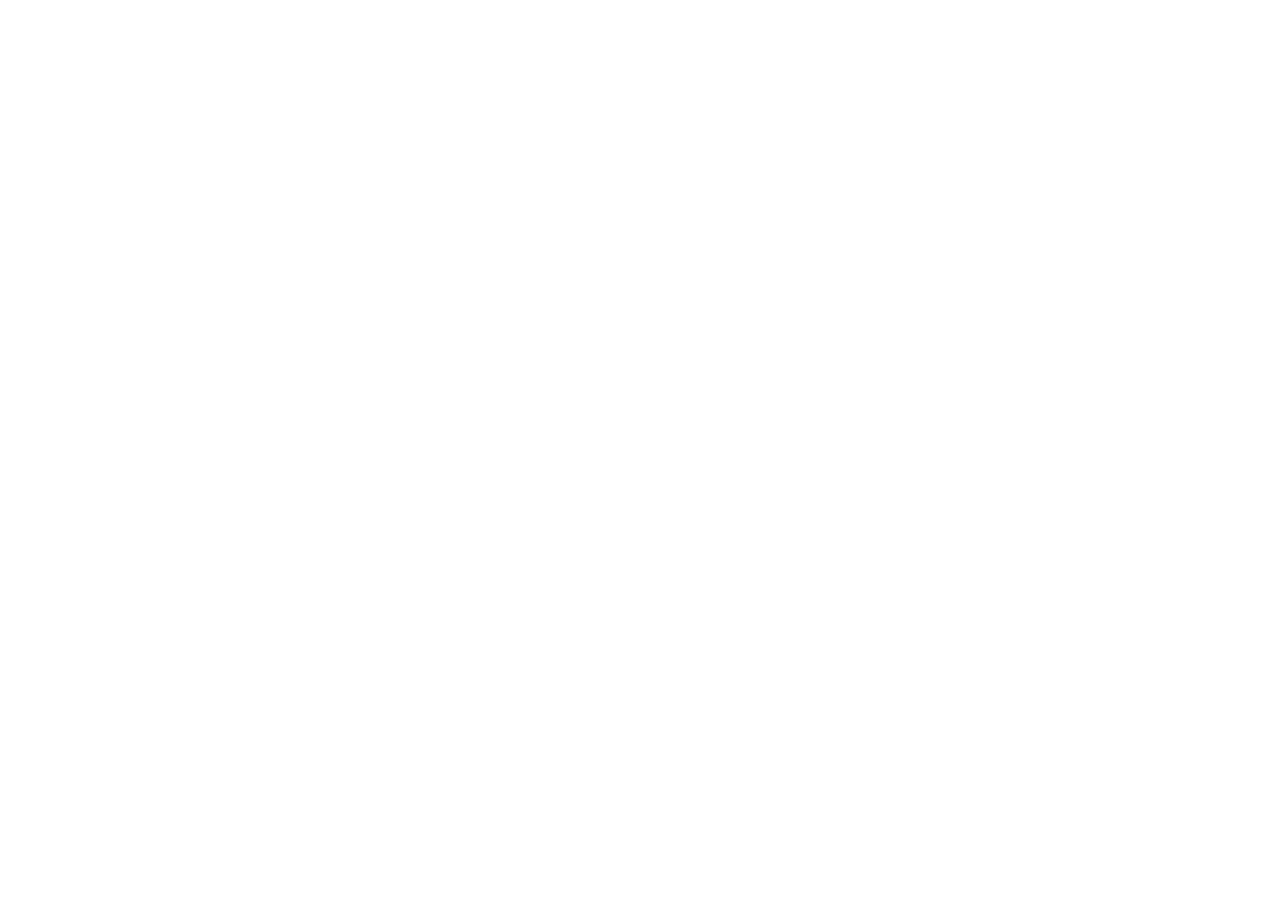
==== index.html @ 03fbd47a "Base" ====
<!DOCTYPE html>
<html lang="en">
<head>
    <meta charset="UTF-8">
    <meta name="viewport" content="width=device-width, initial-scale=1.0">
    <link rel="stylesheet" href="style.css">
    <title>Home</title>
</head>
<body>
    
</body>
</html>
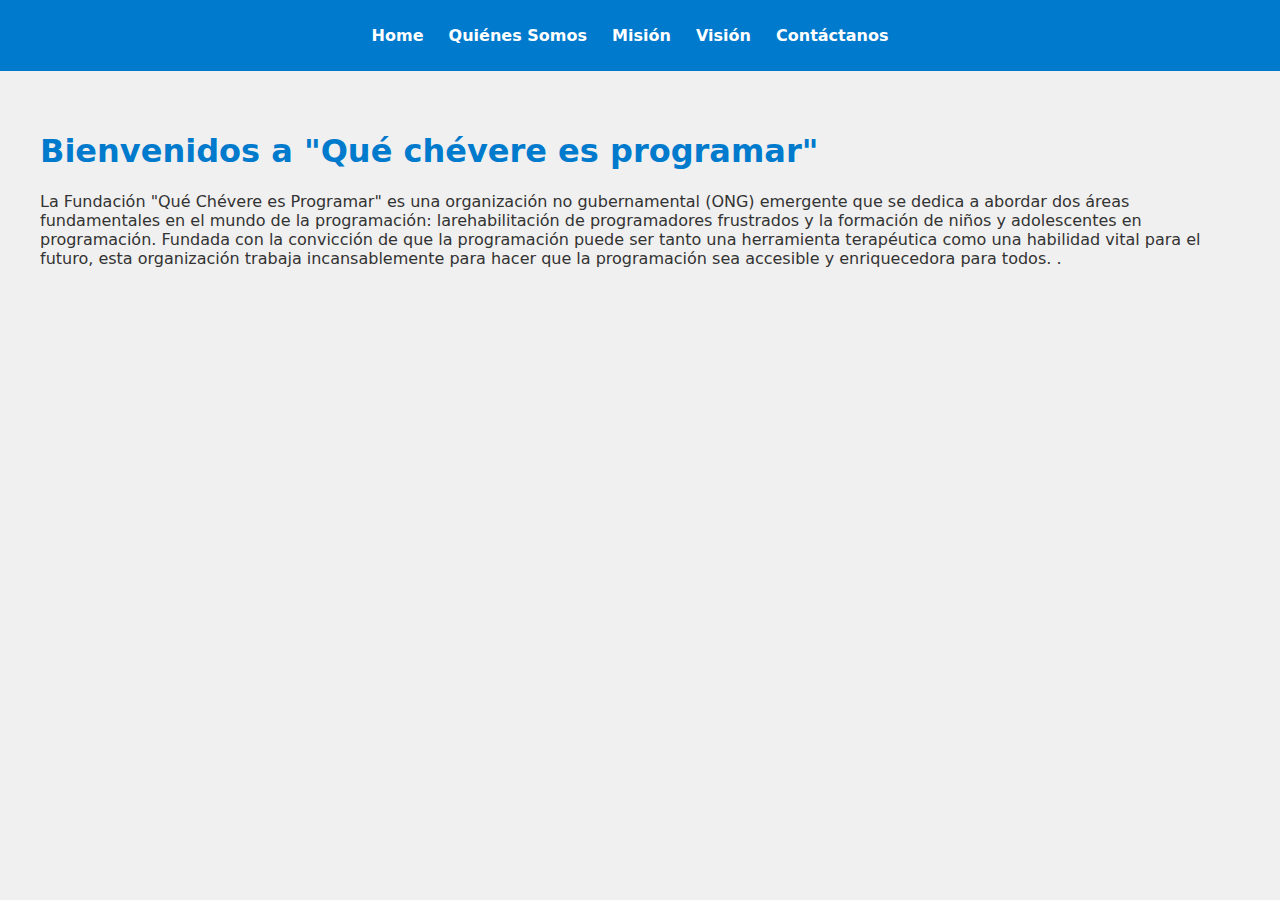
==== commit 4722e093: "Base" ====
--- a/index.html
+++ b/index.html
@@ -6,7 +6,31 @@
     <link rel="stylesheet" href="style.css">
     <title>Home</title>
 </head>
-<body>
+    <body>
+        <header>
+            <nav>
+                <ul>
+                    <li><a href="index.html">Home</a></li>
+                    <li><a href="qsomos.html">Quiénes Somos</a></li>
+                    <li><a href="mision.html">Misión</a></li>
+                    <li><a href="vision.html">Visión</a></li>
+                    <li><a href="contactenos.html">Contáctanos</a></li>
+                </ul>
+            </nav>
+        </header>
+        <section id="home">
+            <h1>Bienvenidos a "Qué chévere es programar"</h1>
+            <p>La Fundación "Qué Chévere es Programar" es una organización
+                no gubernamental (ONG) emergente que se dedica a abordar dos
+                áreas fundamentales en el mundo de la programación: larehabilitación
+                de programadores frustrados y la formación de niños y adolescentes en
+                programación. Fundada con la convicción de que la programación puede
+                ser tanto una herramienta terapéutica como una habilidad vital para el
+                futuro, esta organización trabaja incansablemente para hacer que la
+                programación sea accesible y enriquecedora para todos.
+                .</p>
+        </section>
+
+    </body>
     
-</body>
 </html>--- a/style.css
+++ b/style.css
@@ -0,0 +1,47 @@
+body {
+    font-family: system-ui, -apple-system, BlinkMacSystemFont, 'Segoe UI', Roboto, Oxygen, Ubuntu, Cantarell, 'Open Sans', 'Helvetica Neue', sans-serif;
+    background-color: #f0f0f0;
+    color: #333;
+    margin: 0;
+    padding: 0;
+}
+
+header {
+    background-color: #007acc;
+    color: #fff;
+    padding: 10px 0;
+}
+
+nav ul {
+    list-style-type: none;
+    text-align: center;
+    padding: 0;
+}
+
+nav li {
+    display: inline;
+    margin-right: 20px;
+}
+
+nav a {
+    text-decoration: none;
+    color: #fff;
+    font-weight: bold;
+}
+
+section {
+    padding: 40px;
+}
+
+h1, h2 {
+    color: #007acc;
+}
+
+a {
+    color: #007acc;
+    text-decoration: none;
+}
+
+a:hover {
+    text-decoration: underline;
+}
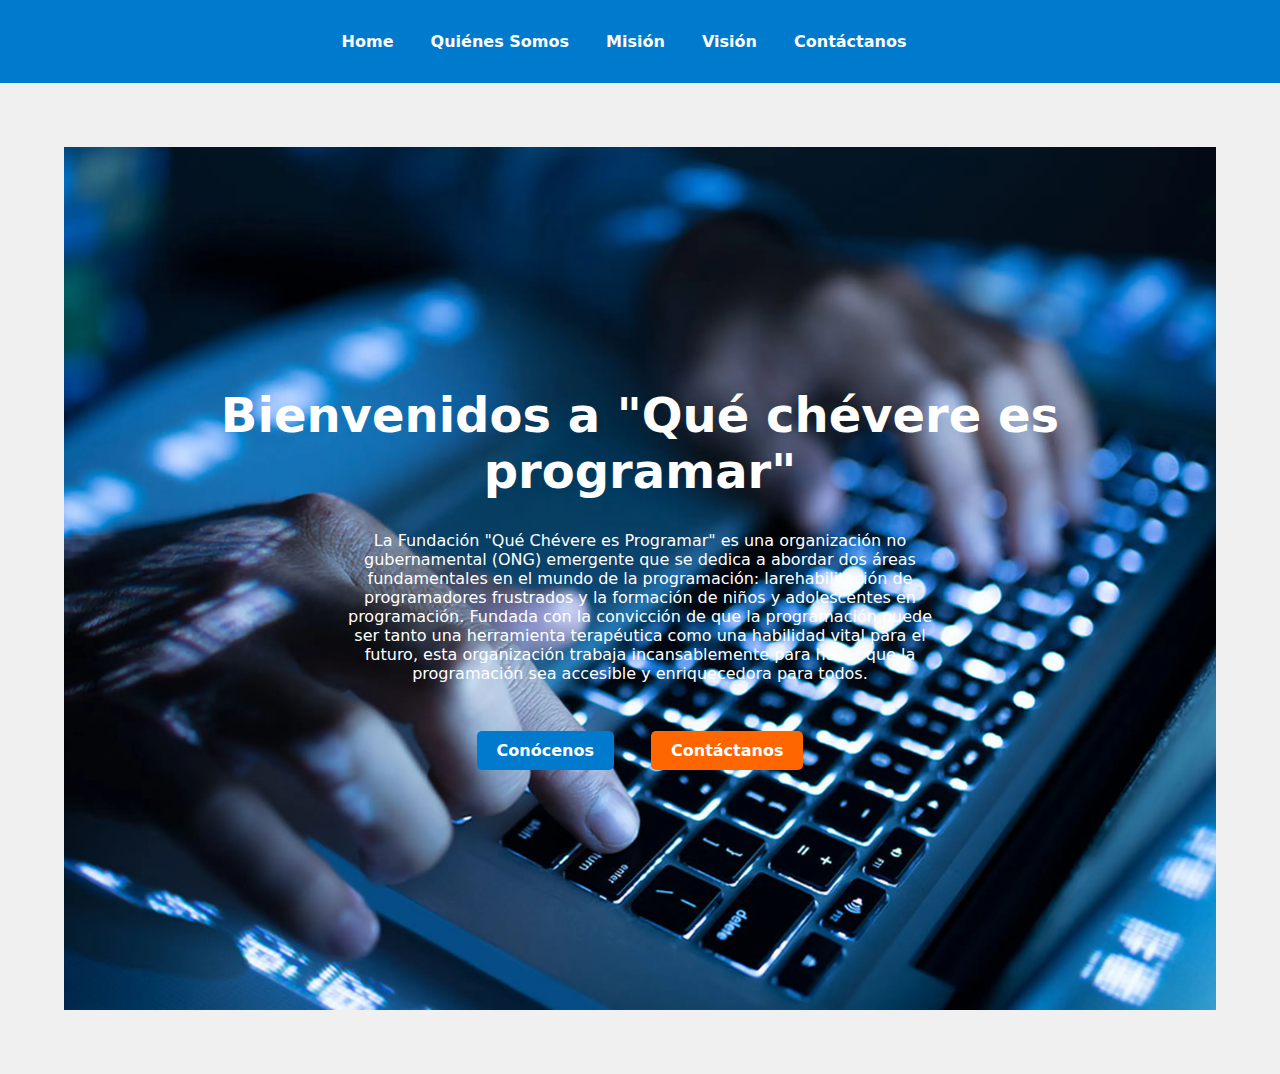
==== commit 61b0331a: "full home" ====
--- a/index.html
+++ b/index.html
@@ -19,18 +19,23 @@
             </nav>
         </header>
         <section id="home">
-            <h1>Bienvenidos a "Qué chévere es programar"</h1>
-            <p>La Fundación "Qué Chévere es Programar" es una organización
-                no gubernamental (ONG) emergente que se dedica a abordar dos
-                áreas fundamentales en el mundo de la programación: larehabilitación
-                de programadores frustrados y la formación de niños y adolescentes en
-                programación. Fundada con la convicción de que la programación puede
-                ser tanto una herramienta terapéutica como una habilidad vital para el
-                futuro, esta organización trabaja incansablemente para hacer que la
-                programación sea accesible y enriquecedora para todos.
-                .</p>
+            <div class="hero">
+                <img src="fundacion-image.jpg" alt="Imagen de la Fundación">
+                <h1>Bienvenidos a "Qué chévere es programar"</h1>
+                <p>La Fundación "Qué Chévere es Programar" es una organización
+                    no gubernamental (ONG) emergente que se dedica a abordar dos
+                    áreas fundamentales en el mundo de la programación: larehabilitación
+                    de programadores frustrados y la formación de niños y adolescentes en
+                    programación. Fundada con la convicción de que la programación puede
+                    ser tanto una herramienta terapéutica como una habilidad vital para el
+                    futuro, esta organización trabaja incansablemente para hacer que la
+                    programación sea accesible y enriquecedora para todos.</p>
+                <a href="qsomos.html" class="btn">Conócenos</a>
+                <a href="contactenos.html" class="btn btn-contact">Contáctanos</a>
+            </div>
         </section>
 
+    
     </body>
     
 </html>--- a/style.css
+++ b/style.css
@@ -9,7 +9,7 @@
 header {
     background-color: #007acc;
     color: #fff;
-    padding: 10px 0;
+    padding: 1rem 0;
 }
 
 nav ul {
@@ -20,7 +20,7 @@
 
 nav li {
     display: inline;
-    margin-right: 20px;
+    margin-right: 2rem;
 }
 
 nav a {
@@ -30,11 +30,11 @@
 }
 
 section {
-    padding: 40px;
+    padding: 4rem;
 }
 
 h1, h2 {
-    color: #007acc;
+    color: white;
 }
 
 a {
@@ -45,3 +45,45 @@
 a:hover {
     text-decoration: underline;
 }
+
+.hero {
+    position: relative;
+    text-align: center;
+    background: url(Funda.png) center/cover no-repeat;
+    color: #fff;
+    padding: 13rem 0;
+}
+
+.hero img {
+    display: none; 
+}
+
+.hero h1 {
+    font-size: 3rem;
+    margin-top: 2rem;
+}
+
+.hero p {
+    font-size: 1rem;
+    margin-top: 2rem;
+    max-width: 600px;
+    margin-left: auto;
+    margin-right: auto;
+}
+
+
+.btn {
+    display: inline-block;
+    padding: 10px 20px;
+    background-color: #007acc;
+    color: #fff;
+    text-decoration: none;
+    border-radius: 5px;
+    margin: 2rem 1rem;
+    font-weight: bold;
+}
+
+.btn-contact {
+    background-color: #ff6600;
+}
+
